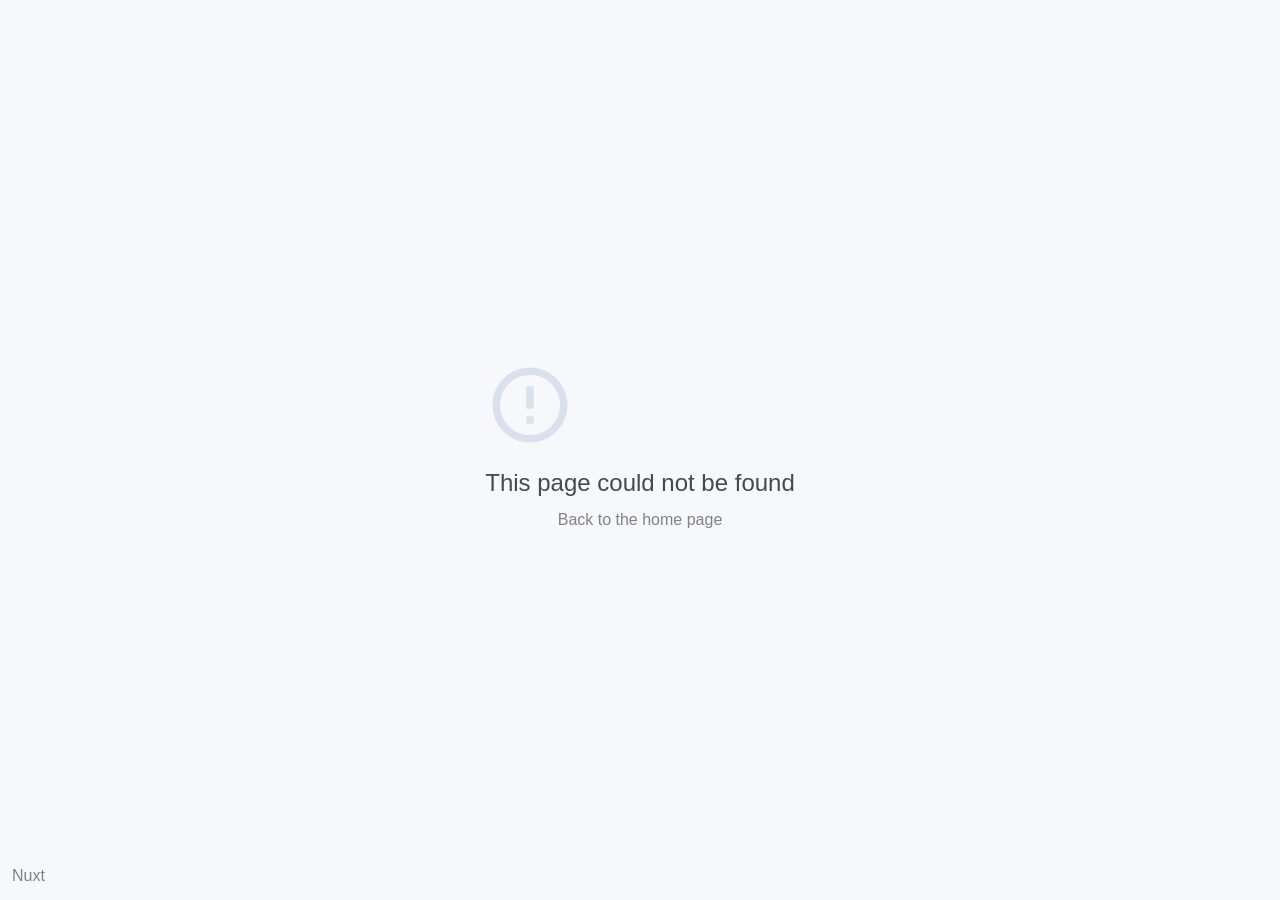
==== index.html @ 70c76ecb "Deploying to gh-pages from @ ExEr7um/exer7um.github.io@4873be2a1a070b3de719ade118080b0129352e33 🚀" ====
<!doctype html>
<html>
  <head>
    <title>exer7um.github.io</title><meta data-n-head="1" charset="utf-8"><meta data-n-head="1" name="viewport" content="width=device-width,initial-scale=1"><meta data-n-head="1" name="google-site-verification" content="YXzxEGAF3ahAAqmvvXPdeFxApY0wrxeFvTq2JXASDyE"><meta data-n-head="1" data-hid="description" name="description" content="Я фронтенд-разработчик из Москвы, пишу сайты на Nuxt, делаю дизайн в Sketch."><link data-n-head="1" rel="icon" type="image/x-icon" href="/favicon.ico"><link rel="preload" href="/_nuxt/ba67b3e.js" as="script"><link rel="preload" href="/_nuxt/4267da4.js" as="script"><link rel="preload" href="/_nuxt/8fe17bd.js" as="script"><link rel="preload" href="/_nuxt/229a2c9.js" as="script">
  </head>
  <body>
    <div id="__nuxt"><style>#nuxt-loading{background:#fff;visibility:hidden;opacity:0;position:absolute;left:0;right:0;top:0;bottom:0;display:flex;justify-content:center;align-items:center;flex-direction:column;animation:nuxtLoadingIn 10s ease;-webkit-animation:nuxtLoadingIn 10s ease;animation-fill-mode:forwards;overflow:hidden}@keyframes nuxtLoadingIn{0%{visibility:hidden;opacity:0}20%{visibility:visible;opacity:0}100%{visibility:visible;opacity:1}}@-webkit-keyframes nuxtLoadingIn{0%{visibility:hidden;opacity:0}20%{visibility:visible;opacity:0}100%{visibility:visible;opacity:1}}#nuxt-loading>div,#nuxt-loading>div:after{border-radius:50%;width:5rem;height:5rem}#nuxt-loading>div{font-size:10px;position:relative;text-indent:-9999em;border:.5rem solid #f5f5f5;border-left:.5rem solid #d3d3d3;-webkit-transform:translateZ(0);-ms-transform:translateZ(0);transform:translateZ(0);-webkit-animation:nuxtLoading 1.1s infinite linear;animation:nuxtLoading 1.1s infinite linear}#nuxt-loading.error>div{border-left:.5rem solid #ff4500;animation-duration:5s}@-webkit-keyframes nuxtLoading{0%{-webkit-transform:rotate(0);transform:rotate(0)}100%{-webkit-transform:rotate(360deg);transform:rotate(360deg)}}@keyframes nuxtLoading{0%{-webkit-transform:rotate(0);transform:rotate(0)}100%{-webkit-transform:rotate(360deg);transform:rotate(360deg)}}</style><script>window.addEventListener("error",function(){var e=document.getElementById("nuxt-loading");e&&(e.className+=" error")})</script><div id="nuxt-loading" aria-live="polite" role="status"><div>Loading...</div></div></div><script>window.__NUXT__={config:{_app:{basePath:"/",assetsPath:"/_nuxt/",cdnURL:null}}}</script>
  <script src="/_nuxt/ba67b3e.js"></script><script src="/_nuxt/4267da4.js"></script><script src="/_nuxt/8fe17bd.js"></script><script src="/_nuxt/229a2c9.js"></script></body>
</html>
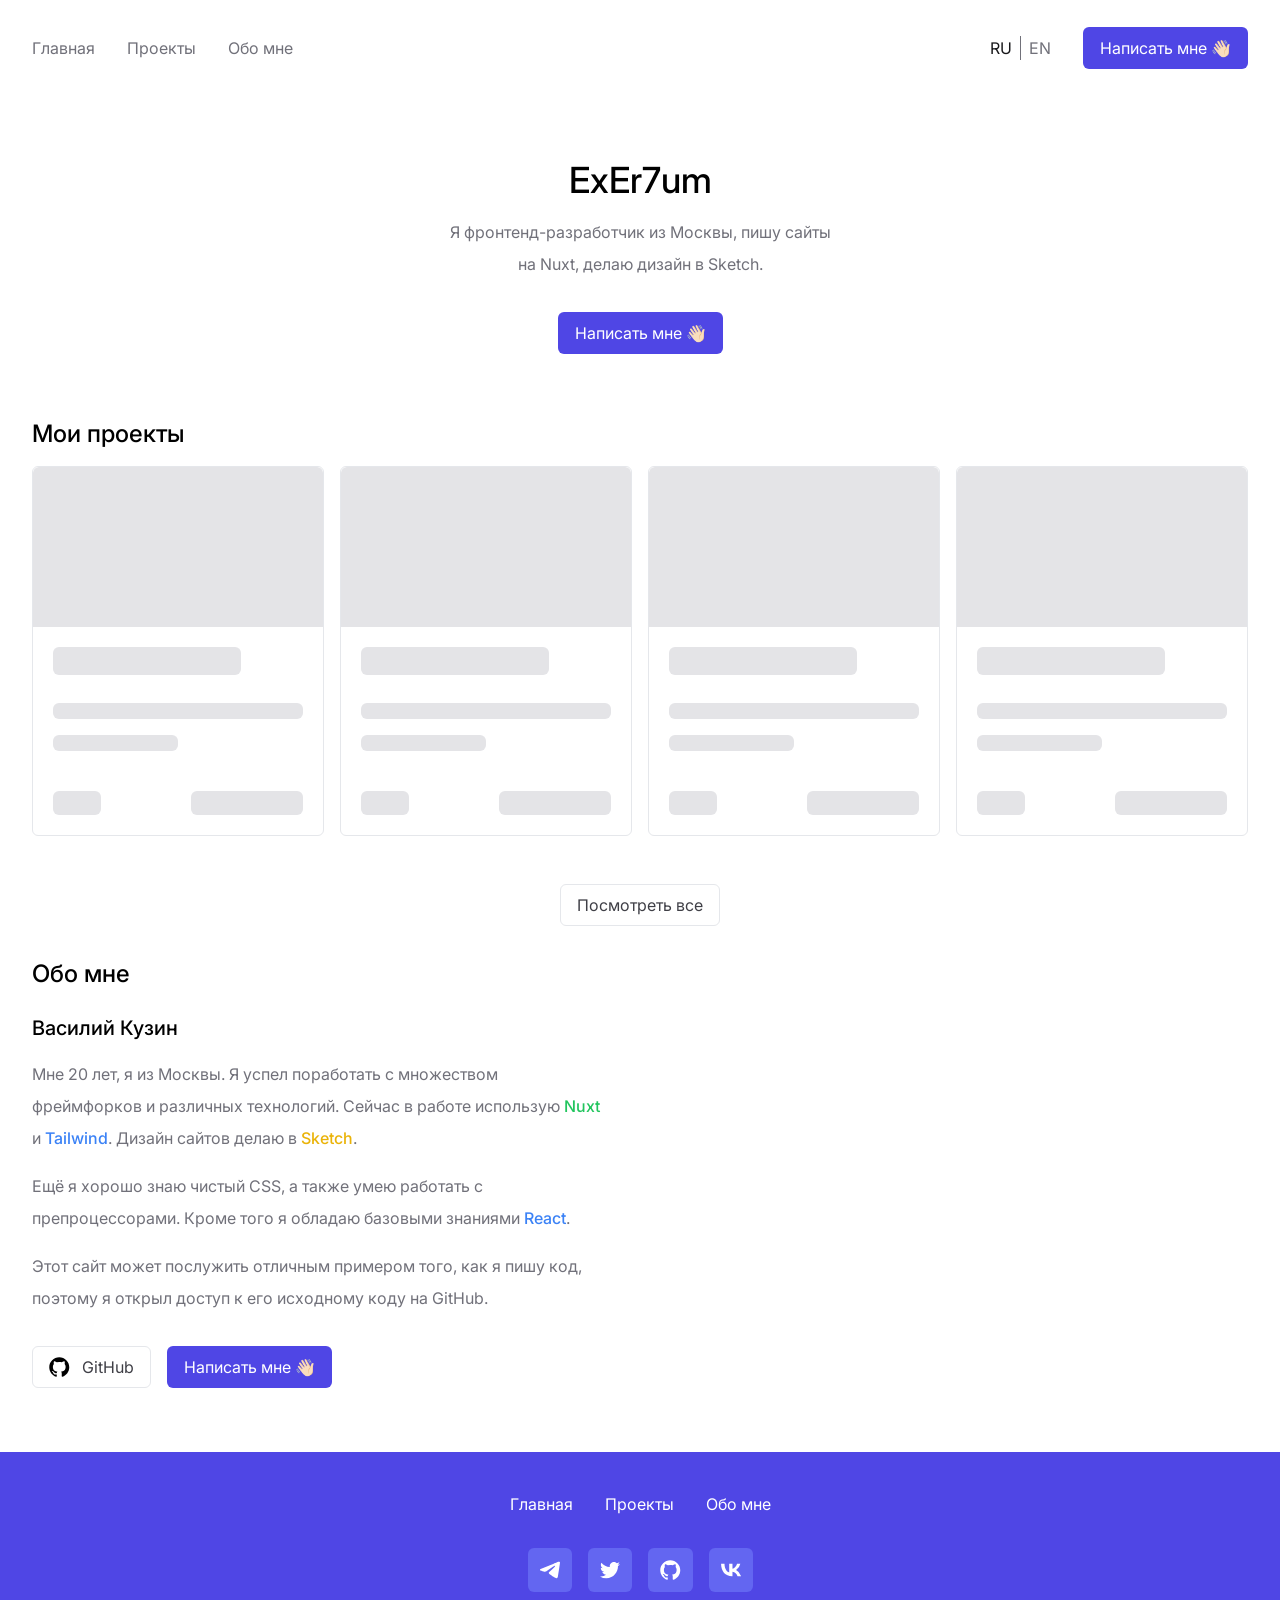
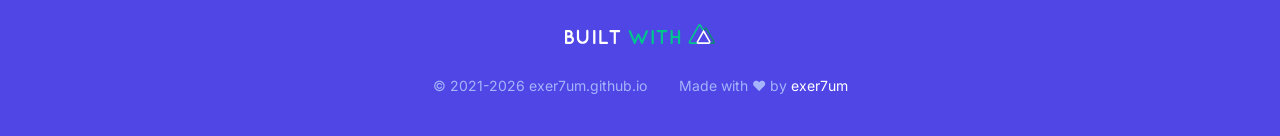
==== commit b9465949: "Deploying to gh-pages from @ ExEr7um/exer7um.github.io@df778b807d20e4845c335e596af7df854abe6a09 🚀" ====
--- a/index.html
+++ b/index.html
@@ -1,9 +1,42 @@
 <!doctype html>
-<html>
+<html data-n-head-ssr lang="ru-RU" data-n-head="%7B%22lang%22:%7B%22ssr%22:%22ru-RU%22%7D%7D">
   <head>
-    <title>exer7um.github.io</title><meta data-n-head="1" charset="utf-8"><meta data-n-head="1" name="viewport" content="width=device-width,initial-scale=1"><meta data-n-head="1" name="google-site-verification" content="YXzxEGAF3ahAAqmvvXPdeFxApY0wrxeFvTq2JXASDyE"><meta data-n-head="1" data-hid="description" name="description" content="Я фронтенд-разработчик из Москвы, пишу сайты на Nuxt, делаю дизайн в Sketch."><link data-n-head="1" rel="icon" type="image/x-icon" href="/favicon.ico"><link rel="preload" href="/_nuxt/ba67b3e.js" as="script"><link rel="preload" href="/_nuxt/4267da4.js" as="script"><link rel="preload" href="/_nuxt/8fe17bd.js" as="script"><link rel="preload" href="/_nuxt/229a2c9.js" as="script">
+    <title>Главная | exer7um.github.io</title><meta data-n-head="ssr" charset="utf-8"><meta data-n-head="ssr" name="viewport" content="width=device-width,initial-scale=1"><meta data-n-head="ssr" name="google-site-verification" content="YXzxEGAF3ahAAqmvvXPdeFxApY0wrxeFvTq2JXASDyE"><meta data-n-head="ssr" data-hid="description" name="description" content="Я фронтенд-разработчик из Москвы, пишу сайты на Nuxt, делаю дизайн в Sketch."><meta data-n-head="ssr" data-hid="i18n-og" property="og:locale" content="ru_RU"><meta data-n-head="ssr" data-hid="i18n-og-alt-en-US" property="og:locale:alternate" content="en_US"><link data-n-head="ssr" rel="icon" type="image/x-icon" href="/favicon.ico"><link data-n-head="ssr" data-hid="i18n-alt-ru" rel="alternate" href="https://exer7um.github.io/" hreflang="ru"><link data-n-head="ssr" data-hid="i18n-alt-ru-RU" rel="alternate" href="https://exer7um.github.io/" hreflang="ru-RU"><link data-n-head="ssr" data-hid="i18n-alt-en" rel="alternate" href="https://exer7um.github.io/en" hreflang="en"><link data-n-head="ssr" data-hid="i18n-alt-en-US" rel="alternate" href="https://exer7um.github.io/en" hreflang="en-US"><link data-n-head="ssr" data-hid="i18n-xd" rel="alternate" href="https://exer7um.github.io/" hreflang="x-default"><link data-n-head="ssr" data-hid="i18n-can" rel="canonical" href="https://exer7um.github.io/"><link rel="preload" href="/_nuxt/1008b7b.js" as="script"><link rel="preload" href="/_nuxt/827e7db.js" as="script"><link rel="preload" href="/_nuxt/d97f99a.js" as="script"><link rel="preload" href="/_nuxt/72a0e87.js" as="script"><link rel="preload" href="/_nuxt/5e54e3b.js" as="script"><style data-vue-ssr-id="17bc9ac2:0 10510ec3:0">/*! tailwindcss v3.0.23 | MIT License | https://tailwindcss.com*/*,::after,::before{box-sizing:border-box;border-width:0;border-style:solid;border-color:#e5e7eb}::after,::before{--tw-content:''}html{line-height:1.5;-webkit-text-size-adjust:100%;-moz-tab-size:4;-o-tab-size:4;tab-size:4;font-family:Inter,ui-sans-serif,system-ui}body{margin:0;line-height:inherit}hr{height:0;color:inherit;border-top-width:1px}abbr:where([title]){-webkit-text-decoration:underline dotted;text-decoration:underline dotted}h1,h2,h3,h4,h5,h6{font-size:inherit;font-weight:inherit}a{color:inherit;text-decoration:inherit}b,strong{font-weight:bolder}code,kbd,pre,samp{font-family:ui-monospace,SFMono-Regular,Menlo,Monaco,Consolas,"Liberation Mono","Courier New",monospace;font-size:1em}small{font-size:80%}sub,sup{font-size:75%;line-height:0;position:relative;vertical-align:baseline}sub{bottom:-.25em}sup{top:-.5em}table{text-indent:0;border-color:inherit;border-collapse:collapse}button,input,optgroup,select,textarea{font-family:inherit;font-size:100%;line-height:inherit;color:inherit;margin:0;padding:0}button,select{text-transform:none}[type=button],[type=reset],[type=submit],button{-webkit-appearance:button;background-color:transparent;background-image:none}:-moz-focusring{outline:auto}:-moz-ui-invalid{box-shadow:none}progress{vertical-align:baseline}::-webkit-inner-spin-button,::-webkit-outer-spin-button{height:auto}[type=search]{-webkit-appearance:textfield;outline-offset:-2px}::-webkit-search-decoration{-webkit-appearance:none}::-webkit-file-upload-button{-webkit-appearance:button;font:inherit}summary{display:list-item}blockquote,dd,dl,figure,h1,h2,h3,h4,h5,h6,hr,p,pre{margin:0}fieldset{margin:0;padding:0}legend{padding:0}menu,ol,ul{list-style:none;margin:0;padding:0}textarea{resize:vertical}input::-moz-placeholder,textarea::-moz-placeholder{opacity:1;color:#9ca3af}input:-ms-input-placeholder,textarea:-ms-input-placeholder{opacity:1;color:#9ca3af}input::placeholder,textarea::placeholder{opacity:1;color:#9ca3af}[role=button],button{cursor:pointer}:disabled{cursor:default}audio,canvas,embed,iframe,img,object,svg,video{display:block;vertical-align:middle}img,video{max-width:100%;height:auto}[hidden]{display:none}[multiple],[type=date],[type=datetime-local],[type=email],[type=month],[type=number],[type=password],[type=search],[type=tel],[type=text],[type=time],[type=url],[type=week],select,textarea{-webkit-appearance:none;-moz-appearance:none;appearance:none;background-color:#fff;border-color:#6b7280;border-width:1px;border-radius:0;padding-top:.5rem;padding-right:.75rem;padding-bottom:.5rem;padding-left:.75rem;font-size:1rem;line-height:1.5rem;--tw-shadow:0 0 #0000}[multiple]:focus,[type=date]:focus,[type=datetime-local]:focus,[type=email]:focus,[type=month]:focus,[type=number]:focus,[type=password]:focus,[type=search]:focus,[type=tel]:focus,[type=text]:focus,[type=time]:focus,[type=url]:focus,[type=week]:focus,select:focus,textarea:focus{outline:2px solid transparent;outline-offset:2px;--tw-ring-inset:var(--tw-empty, );/*!*//*!*/--tw-ring-offset-width:0px;--tw-ring-offset-color:#fff;--tw-ring-color:#2563eb;--tw-ring-offset-shadow:var(--tw-ring-inset) 0 0 0 var(--tw-ring-offset-width) var(--tw-ring-offset-color);--tw-ring-shadow:var(--tw-ring-inset) 0 0 0 calc(1px + var(--tw-ring-offset-width)) var(--tw-ring-color);box-shadow:var(--tw-ring-offset-shadow),var(--tw-ring-shadow),var(--tw-shadow);border-color:#2563eb}input::-moz-placeholder,textarea::-moz-placeholder{color:#6b7280;opacity:1}input:-ms-input-placeholder,textarea:-ms-input-placeholder{color:#6b7280;opacity:1}input::placeholder,textarea::placeholder{color:#6b7280;opacity:1}::-webkit-datetime-edit-fields-wrapper{padding:0}::-webkit-date-and-time-value{min-height:1.5em}::-webkit-datetime-edit,::-webkit-datetime-edit-day-field,::-webkit-datetime-edit-hour-field,::-webkit-datetime-edit-meridiem-field,::-webkit-datetime-edit-millisecond-field,::-webkit-datetime-edit-minute-field,::-webkit-datetime-edit-month-field,::-webkit-datetime-edit-second-field,::-webkit-datetime-edit-year-field{padding-top:0;padding-bottom:0}select{background-image:url("data:image/svg+xml,%3csvg xmlns='http://www.w3.org/2000/svg' fill='none' viewBox='0 0 20 20'%3e%3cpath stroke='%236b7280' stroke-linecap='round' stroke-linejoin='round' stroke-width='1.5' d='M6 8l4 4 4-4'/%3e%3c/svg%3e");background-position:right .5rem center;background-repeat:no-repeat;background-size:1.5em 1.5em;padding-right:2.5rem;-webkit-print-color-adjust:exact;color-adjust:exact}[multiple]{background-image:initial;background-position:initial;background-repeat:unset;background-size:initial;padding-right:.75rem;-webkit-print-color-adjust:unset;color-adjust:unset}[type=checkbox],[type=radio]{-webkit-appearance:none;-moz-appearance:none;appearance:none;padding:0;-webkit-print-color-adjust:exact;color-adjust:exact;display:inline-block;vertical-align:middle;background-origin:border-box;-webkit-user-select:none;-moz-user-select:none;-ms-user-select:none;user-select:none;flex-shrink:0;height:1rem;width:1rem;color:#2563eb;background-color:#fff;border-color:#6b7280;border-width:1px;--tw-shadow:0 0 #0000}[type=checkbox]{border-radius:0}[type=radio]{border-radius:100%}[type=checkbox]:focus,[type=radio]:focus{outline:2px solid transparent;outline-offset:2px;--tw-ring-inset:var(--tw-empty, );/*!*//*!*/--tw-ring-offset-width:2px;--tw-ring-offset-color:#fff;--tw-ring-color:#2563eb;--tw-ring-offset-shadow:var(--tw-ring-inset) 0 0 0 var(--tw-ring-offset-width) var(--tw-ring-offset-color);--tw-ring-shadow:var(--tw-ring-inset) 0 0 0 calc(2px + var(--tw-ring-offset-width)) var(--tw-ring-color);box-shadow:var(--tw-ring-offset-shadow),var(--tw-ring-shadow),var(--tw-shadow)}[type=checkbox]:checked,[type=radio]:checked{border-color:transparent;background-color:currentColor;background-size:100% 100%;background-position:center;background-repeat:no-repeat}[type=checkbox]:checked{background-image:url("data:image/svg+xml,%3csvg viewBox='0 0 16 16' fill='white' xmlns='http://www.w3.org/2000/svg'%3e%3cpath d='M12.207 4.793a1 1 0 010 1.414l-5 5a1 1 0 01-1.414 0l-2-2a1 1 0 011.414-1.414L6.5 9.086l4.293-4.293a1 1 0 011.414 0z'/%3e%3c/svg%3e")}[type=radio]:checked{background-image:url("data:image/svg+xml,%3csvg viewBox='0 0 16 16' fill='white' xmlns='http://www.w3.org/2000/svg'%3e%3ccircle cx='8' cy='8' r='3'/%3e%3c/svg%3e")}[type=checkbox]:checked:focus,[type=checkbox]:checked:hover,[type=radio]:checked:focus,[type=radio]:checked:hover{border-color:transparent;background-color:currentColor}[type=checkbox]:indeterminate{background-image:url("data:image/svg+xml,%3csvg xmlns='http://www.w3.org/2000/svg' fill='none' viewBox='0 0 16 16'%3e%3cpath stroke='white' stroke-linecap='round' stroke-linejoin='round' stroke-width='2' d='M4 8h8'/%3e%3c/svg%3e");border-color:transparent;background-color:currentColor;background-size:100% 100%;background-position:center;background-repeat:no-repeat}[type=checkbox]:indeterminate:focus,[type=checkbox]:indeterminate:hover{border-color:transparent;background-color:currentColor}[type=file]{background:unset;border-color:inherit;border-width:0;border-radius:0;padding:0;font-size:unset;line-height:inherit}[type=file]:focus{outline:1px auto -webkit-focus-ring-color}*{transition-property:color,background-color,border-color,fill,stroke,opacity,box-shadow,transform,filter,-webkit-text-decoration-color,-webkit-backdrop-filter;transition-property:color,background-color,border-color,text-decoration-color,fill,stroke,opacity,box-shadow,transform,filter,backdrop-filter;transition-property:color,background-color,border-color,text-decoration-color,fill,stroke,opacity,box-shadow,transform,filter,backdrop-filter,-webkit-text-decoration-color,-webkit-backdrop-filter;transition-timing-function:cubic-bezier(.4,0,.2,1);transition-duration:150ms}@media (prefers-color-scheme:dark){body{--tw-bg-opacity:1;background-color:rgb(24 24 27 / var(--tw-bg-opacity))}}h1{font-size:2.25rem;line-height:2.5rem;font-weight:500}@media (prefers-color-scheme:dark){h1{--tw-text-opacity:1;color:rgb(255 255 255 / var(--tw-text-opacity))}}h2{font-size:1.5rem;line-height:2rem;font-weight:500}@media (prefers-color-scheme:dark){h2{--tw-text-opacity:1;color:rgb(255 255 255 / var(--tw-text-opacity))}}h3{font-size:1.25rem;line-height:1.75rem;font-weight:500}@media (prefers-color-scheme:dark){h3{--tw-text-opacity:1;color:rgb(255 255 255 / var(--tw-text-opacity))}}h4{font-size:1.125rem;line-height:1.75rem;font-weight:500}@media (prefers-color-scheme:dark){h4{--tw-text-opacity:1;color:rgb(255 255 255 / var(--tw-text-opacity))}}p{line-height:2;--tw-text-opacity:1;color:rgb(113 113 122 / var(--tw-text-opacity))}@media (prefers-color-scheme:dark){p{--tw-text-opacity:1;color:rgb(161 161 170 / var(--tw-text-opacity))}}*,::after,::before{--tw-translate-x:0;--tw-translate-y:0;--tw-rotate:0;--tw-skew-x:0;--tw-skew-y:0;--tw-scale-x:1;--tw-scale-y:1;--tw-scroll-snap-strictness:proximity;--tw-ring-offset-width:0px;--tw-ring-offset-color:#fff;--tw-ring-color:rgb(59 130 246 / 0.5);--tw-ring-offset-shadow:0 0 #0000;--tw-ring-shadow:0 0 #0000;--tw-shadow:0 0 #0000;--tw-shadow-colored:0 0 #0000}.container{width:100%;margin-right:auto;margin-left:auto;padding-right:2rem;padding-left:2rem}@media (min-width:640px){.container{max-width:640px}}@media (min-width:768px){.container{max-width:768px}}@media (min-width:1024px){.container{max-width:1024px}}@media (min-width:1280px){.container{max-width:1280px}}@media (min-width:1536px){.container{max-width:1536px}}.static{position:static}.fixed{position:fixed}.absolute{position:absolute}.relative{position:relative}.inset-0{top:0;right:0;bottom:0;left:0}.top-full{top:100%}.left-0{left:0}.z-20{z-index:20}.z-10{z-index:10}.col-span-1{grid-column:span 1/span 1}.my-4{margin-top:1rem;margin-bottom:1rem}.my-16{margin-top:4rem;margin-bottom:4rem}.mt-6{margin-top:1.5rem}.mt-4{margin-top:1rem}.mt-8{margin-top:2rem}.mr-3{margin-right:.75rem}.mb-6{margin-bottom:1.5rem}.-ml-2{margin-left:-.5rem}.mt-3{margin-top:.75rem}.ml-1{margin-left:.25rem}.mb-7{margin-bottom:1.75rem}.mt-16{margin-top:4rem}.mr-6{margin-right:1.5rem}.mb-4{margin-bottom:1rem}.mb-8{margin-bottom:2rem}.mb-1{margin-bottom:.25rem}.flex{display:flex}.inline-flex{display:inline-flex}.grid{display:grid}.hidden{display:none}.aspect-square{aspect-ratio:1/1}.h-full{height:100%}.h-40{height:10rem}.h-7{height:1.75rem}.h-4{height:1rem}.h-6{height:1.5rem}.h-5{height:1.25rem}.h-24{height:6rem}.h-12{height:3rem}.max-h-full{max-height:100%}.min-h-\[10rem\]{min-height:10rem}.w-full{width:100%}.w-3\/4{width:75%}.w-1\/2{width:50%}.w-12{width:3rem}.w-28{width:7rem}.w-max{width:-webkit-max-content;width:-moz-max-content;width:max-content}.w-4{width:1rem}.w-6{width:1.5rem}.w-5{width:1.25rem}.max-w-xl{max-width:36rem}.max-w-full{max-width:100%}.max-w-xs{max-width:20rem}.max-w-sm{max-width:24rem}.transform{transform:translate(var(--tw-translate-x),var(--tw-translate-y)) rotate(var(--tw-rotate)) skewX(var(--tw-skew-x)) skewY(var(--tw-skew-y)) scaleX(var(--tw-scale-x)) scaleY(var(--tw-scale-y))}@-webkit-keyframes pulse{50%{opacity:.5}}@keyframes pulse{50%{opacity:.5}}.animate-pulse{-webkit-animation:pulse 2s cubic-bezier(.4,0,.6,1) infinite;animation:pulse 2s cubic-bezier(.4,0,.6,1) infinite}@-webkit-keyframes spin{to{transform:rotate(360deg)}}@keyframes spin{to{transform:rotate(360deg)}}.animate-spin{-webkit-animation:spin 1s linear infinite;animation:spin 1s linear infinite}.cursor-pointer{cursor:pointer}.cursor-default{cursor:default}.select-none{-webkit-user-select:none;-moz-user-select:none;-ms-user-select:none;user-select:none}.resize-none{resize:none}.grid-cols-1{grid-template-columns:repeat(1,minmax(0,1fr))}.flex-col{flex-direction:column}.flex-wrap{flex-wrap:wrap}.items-start{align-items:flex-start}.items-center{align-items:center}.justify-center{justify-content:center}.justify-between{justify-content:space-between}.justify-around{justify-content:space-around}.gap-4{gap:1rem}.gap-x-4{-moz-column-gap:1rem;column-gap:1rem}.gap-x-2{-moz-column-gap:.5rem;column-gap:.5rem}.gap-y-8{row-gap:2rem}.gap-y-4{row-gap:1rem}.gap-x-0{-moz-column-gap:0;column-gap:0}.gap-y-6{row-gap:1.5rem}.divide-x>:not([hidden])~:not([hidden]){--tw-divide-x-reverse:0;border-right-width:calc(1px * var(--tw-divide-x-reverse));border-left-width:calc(1px * calc(1 - var(--tw-divide-x-reverse)))}.divide-zinc-500>:not([hidden])~:not([hidden]){--tw-divide-opacity:1;border-color:rgb(113 113 122 / var(--tw-divide-opacity))}.overflow-hidden{overflow:hidden}.rounded-md{border-radius:.375rem}.rounded-xl{border-radius:.75rem}.rounded-full{border-radius:9999px}.rounded-t-md{border-top-left-radius:.375rem;border-top-right-radius:.375rem}.border{border-width:1px}.border-b{border-bottom-width:1px}.border-transparent{border-color:transparent}.bg-white{--tw-bg-opacity:1;background-color:rgb(255 255 255 / var(--tw-bg-opacity))}.bg-indigo-500{--tw-bg-opacity:1;background-color:rgb(99 102 241 / var(--tw-bg-opacity))}.bg-zinc-200{--tw-bg-opacity:1;background-color:rgb(228 228 231 / var(--tw-bg-opacity))}.bg-indigo-600{--tw-bg-opacity:1;background-color:rgb(79 70 229 / var(--tw-bg-opacity))}.bg-zinc-500\/30{background-color:rgb(113 113 122 / .3)}.bg-red-100{--tw-bg-opacity:1;background-color:rgb(254 226 226 / var(--tw-bg-opacity))}.bg-green-100{--tw-bg-opacity:1;background-color:rgb(220 252 231 / var(--tw-bg-opacity))}.bg-zinc-100{--tw-bg-opacity:1;background-color:rgb(244 244 245 / var(--tw-bg-opacity))}.fill-current{fill:currentColor}.p-3{padding:.75rem}.p-8{padding:2rem}.p-5{padding:1.25rem}.p-0\.5{padding:.125rem}.p-0{padding:0}.py-2{padding-top:.5rem;padding-bottom:.5rem}.px-4{padding-left:1rem;padding-right:1rem}.px-3{padding-left:.75rem;padding-right:.75rem}.py-10{padding-top:2.5rem;padding-bottom:2.5rem}.px-2{padding-left:.5rem;padding-right:.5rem}.py-1{padding-top:.25rem;padding-bottom:.25rem}.px-6{padding-left:1.5rem;padding-right:1.5rem}.py-12{padding-top:3rem;padding-bottom:3rem}.pt-2{padding-top:.5rem}.pb-8{padding-bottom:2rem}.text-center{text-align:center}.text-sm{font-size:.875rem;line-height:1.25rem}.text-xl{font-size:1.25rem;line-height:1.75rem}.font-medium{font-weight:500}.font-normal{font-weight:400}.text-green-500{--tw-text-opacity:1;color:rgb(34 197 94 / var(--tw-text-opacity))}.text-blue-500{--tw-text-opacity:1;color:rgb(59 130 246 / var(--tw-text-opacity))}.text-yellow-500{--tw-text-opacity:1;color:rgb(234 179 8 / var(--tw-text-opacity))}.text-zinc-700{--tw-text-opacity:1;color:rgb(63 63 70 / var(--tw-text-opacity))}.text-black{--tw-text-opacity:1;color:rgb(0 0 0 / var(--tw-text-opacity))}.text-white{--tw-text-opacity:1;color:rgb(255 255 255 / var(--tw-text-opacity))}.text-zinc-400{--tw-text-opacity:1;color:rgb(161 161 170 / var(--tw-text-opacity))}.text-indigo-600{--tw-text-opacity:1;color:rgb(79 70 229 / var(--tw-text-opacity))}.text-red-500{--tw-text-opacity:1;color:rgb(239 68 68 / var(--tw-text-opacity))}.text-red-700{--tw-text-opacity:1;color:rgb(185 28 28 / var(--tw-text-opacity))}.text-indigo-300{--tw-text-opacity:1;color:rgb(165 180 252 / var(--tw-text-opacity))}.text-zinc-500{--tw-text-opacity:1;color:rgb(113 113 122 / var(--tw-text-opacity))}.\!text-zinc-900{--tw-text-opacity:1!important;color:rgb(24 24 27 / var(--tw-text-opacity))!important}.text-zinc-900{--tw-text-opacity:1;color:rgb(24 24 27 / var(--tw-text-opacity))}.text-green-700{--tw-text-opacity:1;color:rgb(21 128 61 / var(--tw-text-opacity))}.opacity-25{opacity:.25}.opacity-75{opacity:.75}.backdrop-blur{--tw-backdrop-blur:blur(8px);-webkit-backdrop-filter:var(--tw-backdrop-blur) var(--tw-backdrop-brightness) var(--tw-backdrop-contrast) var(--tw-backdrop-grayscale) var(--tw-backdrop-hue-rotate) var(--tw-backdrop-invert) var(--tw-backdrop-opacity) var(--tw-backdrop-saturate) var(--tw-backdrop-sepia);backdrop-filter:var(--tw-backdrop-blur) var(--tw-backdrop-brightness) var(--tw-backdrop-contrast) var(--tw-backdrop-grayscale) var(--tw-backdrop-hue-rotate) var(--tw-backdrop-invert) var(--tw-backdrop-opacity) var(--tw-backdrop-saturate) var(--tw-backdrop-sepia)}.transition{transition-property:color,background-color,border-color,fill,stroke,opacity,box-shadow,transform,filter,-webkit-text-decoration-color,-webkit-backdrop-filter;transition-property:color,background-color,border-color,text-decoration-color,fill,stroke,opacity,box-shadow,transform,filter,backdrop-filter;transition-property:color,background-color,border-color,text-decoration-color,fill,stroke,opacity,box-shadow,transform,filter,backdrop-filter,-webkit-text-decoration-color,-webkit-backdrop-filter;transition-timing-function:cubic-bezier(.4,0,.2,1);transition-duration:150ms}.page-enter-active,.page-leave-active{transition-property:color,background-color,border-color,fill,stroke,opacity,box-shadow,transform,filter,-webkit-text-decoration-color,-webkit-backdrop-filter;transition-property:color,background-color,border-color,text-decoration-color,fill,stroke,opacity,box-shadow,transform,filter,backdrop-filter;transition-property:color,background-color,border-color,text-decoration-color,fill,stroke,opacity,box-shadow,transform,filter,backdrop-filter,-webkit-text-decoration-color,-webkit-backdrop-filter;transition-timing-function:cubic-bezier(.4,0,.2,1);transition-duration:150ms}.page-enter,.page-leave-active{--tw-scale-x:.75;--tw-scale-y:.75;transform:translate(var(--tw-translate-x),var(--tw-translate-y)) rotate(var(--tw-rotate)) skewX(var(--tw-skew-x)) skewY(var(--tw-skew-y)) scaleX(var(--tw-scale-x)) scaleY(var(--tw-scale-y));opacity:0}.popup-enter-active,.popup-leave-active{transition-property:color,background-color,border-color,fill,stroke,opacity,box-shadow,transform,filter,-webkit-text-decoration-color,-webkit-backdrop-filter;transition-property:color,background-color,border-color,text-decoration-color,fill,stroke,opacity,box-shadow,transform,filter,backdrop-filter;transition-property:color,background-color,border-color,text-decoration-color,fill,stroke,opacity,box-shadow,transform,filter,backdrop-filter,-webkit-text-decoration-color,-webkit-backdrop-filter;transition-timing-function:cubic-bezier(.4,0,.2,1);transition-duration:150ms}.popup-enter,.popup-leave-to{opacity:0}.popup-enter-active .bg-white,.popup-leave-active .bg-white{transition-property:color,background-color,border-color,fill,stroke,opacity,box-shadow,transform,filter,-webkit-text-decoration-color,-webkit-backdrop-filter;transition-property:color,background-color,border-color,text-decoration-color,fill,stroke,opacity,box-shadow,transform,filter,backdrop-filter;transition-property:color,background-color,border-color,text-decoration-color,fill,stroke,opacity,box-shadow,transform,filter,backdrop-filter,-webkit-text-decoration-color,-webkit-backdrop-filter;transition-timing-function:cubic-bezier(.4,0,.2,1);transition-duration:150ms}.popup-enter .bg-white,.popup-leave-to .bg-white{--tw-scale-x:0;--tw-scale-y:0;transform:translate(var(--tw-translate-x),var(--tw-translate-y)) rotate(var(--tw-rotate)) skewX(var(--tw-skew-x)) skewY(var(--tw-skew-y)) scaleX(var(--tw-scale-x)) scaleY(var(--tw-scale-y));opacity:0}.hover\:bg-zinc-50:hover{--tw-bg-opacity:1;background-color:rgb(250 250 250 / var(--tw-bg-opacity))}.hover\:bg-indigo-400:hover{--tw-bg-opacity:1;background-color:rgb(129 140 248 / var(--tw-bg-opacity))}.hover\:bg-indigo-700:hover{--tw-bg-opacity:1;background-color:rgb(67 56 202 / var(--tw-bg-opacity))}.hover\:text-indigo-800:hover{--tw-text-opacity:1;color:rgb(55 48 163 / var(--tw-text-opacity))}.hover\:text-zinc-300:hover{--tw-text-opacity:1;color:rgb(212 212 216 / var(--tw-text-opacity))}.hover\:text-zinc-900:hover{--tw-text-opacity:1;color:rgb(24 24 27 / var(--tw-text-opacity))}.focus\:border-indigo-600:focus{--tw-border-opacity:1;border-color:rgb(79 70 229 / var(--tw-border-opacity))}.focus\:ring-indigo-600:focus{--tw-ring-opacity:1;--tw-ring-color:rgb(79 70 229 / var(--tw-ring-opacity))}.disabled\:cursor-not-allowed:disabled{cursor:not-allowed}.disabled\:opacity-50:disabled{opacity:.5}.group:hover .group-hover\:text-indigo-800{--tw-text-opacity:1;color:rgb(55 48 163 / var(--tw-text-opacity))}@media (prefers-color-scheme:dark){.dark\:border-0{border-width:0}.dark\:border-transparent{border-color:transparent}.dark\:border-zinc-600{--tw-border-opacity:1;border-color:rgb(82 82 91 / var(--tw-border-opacity))}.dark\:bg-zinc-800{--tw-bg-opacity:1;background-color:rgb(39 39 42 / var(--tw-bg-opacity))}.dark\:bg-zinc-900{--tw-bg-opacity:1;background-color:rgb(24 24 27 / var(--tw-bg-opacity))}.dark\:bg-zinc-700{--tw-bg-opacity:1;background-color:rgb(63 63 70 / var(--tw-bg-opacity))}.dark\:bg-indigo-700{--tw-bg-opacity:1;background-color:rgb(67 56 202 / var(--tw-bg-opacity))}.dark\:bg-zinc-900\/30{background-color:rgb(24 24 27 / .3)}.dark\:bg-red-800{--tw-bg-opacity:1;background-color:rgb(153 27 27 / var(--tw-bg-opacity))}.dark\:bg-green-800{--tw-bg-opacity:1;background-color:rgb(22 101 52 / var(--tw-bg-opacity))}.dark\:text-green-400{--tw-text-opacity:1;color:rgb(74 222 128 / var(--tw-text-opacity))}.dark\:text-blue-400{--tw-text-opacity:1;color:rgb(96 165 250 / var(--tw-text-opacity))}.dark\:text-yellow-400{--tw-text-opacity:1;color:rgb(250 204 21 / var(--tw-text-opacity))}.dark\:text-zinc-300{--tw-text-opacity:1;color:rgb(212 212 216 / var(--tw-text-opacity))}.dark\:text-white{--tw-text-opacity:1;color:rgb(255 255 255 / var(--tw-text-opacity))}.dark\:text-indigo-400{--tw-text-opacity:1;color:rgb(129 140 248 / var(--tw-text-opacity))}.dark\:text-red-400{--tw-text-opacity:1;color:rgb(248 113 113 / var(--tw-text-opacity))}.dark\:text-red-300{--tw-text-opacity:1;color:rgb(252 165 165 / var(--tw-text-opacity))}.dark\:text-zinc-400{--tw-text-opacity:1;color:rgb(161 161 170 / var(--tw-text-opacity))}.dark\:\!text-zinc-100{--tw-text-opacity:1!important;color:rgb(244 244 245 / var(--tw-text-opacity))!important}.dark\:text-red-200{--tw-text-opacity:1;color:rgb(254 202 202 / var(--tw-text-opacity))}.dark\:text-green-200{--tw-text-opacity:1;color:rgb(187 247 208 / var(--tw-text-opacity))}.dark\:placeholder-zinc-400::-moz-placeholder{--tw-placeholder-opacity:1;color:rgb(161 161 170 / var(--tw-placeholder-opacity))}.dark\:placeholder-zinc-400:-ms-input-placeholder{--tw-placeholder-opacity:1;color:rgb(161 161 170 / var(--tw-placeholder-opacity))}.dark\:placeholder-zinc-400::placeholder{--tw-placeholder-opacity:1;color:rgb(161 161 170 / var(--tw-placeholder-opacity))}.dark\:hover\:bg-zinc-700:hover{--tw-bg-opacity:1;background-color:rgb(63 63 70 / var(--tw-bg-opacity))}.dark\:hover\:bg-zinc-600:hover{--tw-bg-opacity:1;background-color:rgb(82 82 91 / var(--tw-bg-opacity))}.dark\:hover\:bg-indigo-600:hover{--tw-bg-opacity:1;background-color:rgb(79 70 229 / var(--tw-bg-opacity))}.dark\:hover\:text-indigo-300:hover{--tw-text-opacity:1;color:rgb(165 180 252 / var(--tw-text-opacity))}.dark\:hover\:text-zinc-100:hover{--tw-text-opacity:1;color:rgb(244 244 245 / var(--tw-text-opacity))}.dark\:focus\:border-indigo-500:focus{--tw-border-opacity:1;border-color:rgb(99 102 241 / var(--tw-border-opacity))}.dark\:focus\:ring-indigo-500:focus{--tw-ring-opacity:1;--tw-ring-color:rgb(99 102 241 / var(--tw-ring-opacity))}.group:hover .dark\:group-hover\:text-indigo-300{--tw-text-opacity:1;color:rgb(165 180 252 / var(--tw-text-opacity))}}@media (min-width:640px){.sm\:grid-cols-2{grid-template-columns:repeat(2,minmax(0,1fr))}}@media (min-width:768px){.md\:col-span-2{grid-column:span 2/span 2}.md\:flex{display:flex}.md\:hidden{display:none}.md\:w-max{width:-webkit-max-content;width:-moz-max-content;width:max-content}.md\:grid-cols-2{grid-template-columns:repeat(2,minmax(0,1fr))}.md\:flex-row{flex-direction:row}.md\:gap-x-8{-moz-column-gap:2rem;column-gap:2rem}.md\:gap-y-0{row-gap:0}.md\:p-0{padding:0}}@media (min-width:1024px){.lg\:flex{display:flex}.lg\:hidden{display:none}}@media (min-width:1280px){.xl\:grid-cols-4{grid-template-columns:repeat(4,minmax(0,1fr))}}.nuxt-link-exact-active.not-white[data-v-19045208]{--tw-text-opacity:1;color:rgb(24 24 27 / var(--tw-text-opacity))}@media (prefers-color-scheme:dark){.nuxt-link-exact-active.not-white[data-v-19045208]{--tw-text-opacity:1;color:rgb(244 244 245 / var(--tw-text-opacity))}}</style><link rel="preload" href="/_nuxt/static/1669630104/state.js" as="script"><link rel="preload" href="/_nuxt/static/1669630104/payload.js" as="script"><link rel="preload" href="/_nuxt/static/1669630104/manifest.js" as="script">
   </head>
   <body>
-    <div id="__nuxt"><style>#nuxt-loading{background:#fff;visibility:hidden;opacity:0;position:absolute;left:0;right:0;top:0;bottom:0;display:flex;justify-content:center;align-items:center;flex-direction:column;animation:nuxtLoadingIn 10s ease;-webkit-animation:nuxtLoadingIn 10s ease;animation-fill-mode:forwards;overflow:hidden}@keyframes nuxtLoadingIn{0%{visibility:hidden;opacity:0}20%{visibility:visible;opacity:0}100%{visibility:visible;opacity:1}}@-webkit-keyframes nuxtLoadingIn{0%{visibility:hidden;opacity:0}20%{visibility:visible;opacity:0}100%{visibility:visible;opacity:1}}#nuxt-loading>div,#nuxt-loading>div:after{border-radius:50%;width:5rem;height:5rem}#nuxt-loading>div{font-size:10px;position:relative;text-indent:-9999em;border:.5rem solid #f5f5f5;border-left:.5rem solid #d3d3d3;-webkit-transform:translateZ(0);-ms-transform:translateZ(0);transform:translateZ(0);-webkit-animation:nuxtLoading 1.1s infinite linear;animation:nuxtLoading 1.1s infinite linear}#nuxt-loading.error>div{border-left:.5rem solid #ff4500;animation-duration:5s}@-webkit-keyframes nuxtLoading{0%{-webkit-transform:rotate(0);transform:rotate(0)}100%{-webkit-transform:rotate(360deg);transform:rotate(360deg)}}@keyframes nuxtLoading{0%{-webkit-transform:rotate(0);transform:rotate(0)}100%{-webkit-transform:rotate(360deg);transform:rotate(360deg)}}</style><script>window.addEventListener("error",function(){var e=document.getElementById("nuxt-loading");e&&(e.className+=" error")})</script><div id="nuxt-loading" aria-live="polite" role="status"><div>Loading...</div></div></div><script>window.__NUXT__={config:{_app:{basePath:"/",assetsPath:"/_nuxt/",cdnURL:null}}}</script>
-  <script src="/_nuxt/ba67b3e.js"></script><script src="/_nuxt/4267da4.js"></script><script src="/_nuxt/8fe17bd.js"></script><script src="/_nuxt/229a2c9.js"></script></body>
+    <div data-server-rendered="true" id="__nuxt"><div id="__layout"><div><header class="container relative flex h-24 items-center justify-between"><button to="" class="flex w-max items-center justify-center gap-x-2 rounded-md border py-2 px-4 lg:hidden text-zinc-700 hover:bg-zinc-50 dark:text-zinc-300 dark:bg-zinc-800 dark:border-transparent dark:hover:bg-zinc-700"><div class="flex items-center justify-center fill-current text-black dark:text-white"><svg xmlns="http://www.w3.org/2000/svg" class="h-5 w-5" fill="none" viewBox="0 0 24 24" stroke="currentColor"><path stroke-linecap="round" stroke-linejoin="round" stroke-width="2" d="M4 6h16M4 12h16M4 18h7"/></svg></div> <span>Меню</span></button> <!----> <nav class="flex hidden lg:flex md:gap-x-8" data-v-19045208><a href="/" aria-current="page" class="nuxt-link-exact-active nuxt-link-active not-white text-zinc-500 hover:text-zinc-900 dark:text-zinc-400 dark:hover:text-zinc-100 px-4 py-1 md:p-0" data-v-19045208>
+    Главная
+  </a><a href="/projects" class="not-white text-zinc-500 hover:text-zinc-900 dark:text-zinc-400 dark:hover:text-zinc-100 px-4 py-1 md:p-0" data-v-19045208>
+    Проекты
+  </a><a href="/about" class="not-white text-zinc-500 hover:text-zinc-900 dark:text-zinc-400 dark:hover:text-zinc-100 px-4 py-1 md:p-0" data-v-19045208>
+    Обо мне
+  </a></nav> <div class="flex items-center"><div class="mr-6 flex items-center divide-x divide-zinc-500 hidden md:flex"><a href="/" aria-current="page" class="cursor-pointer px-2 text-zinc-500 hover:text-zinc-900 dark:hover:text-zinc-100 nuxt-link-exact-active nuxt-link-active !text-zinc-900 dark:!text-zinc-100">RU</a><a href="/en" class="cursor-pointer px-2 text-zinc-500 hover:text-zinc-900 dark:hover:text-zinc-100">EN</a></div> <div><a href="/message" class="flex w-max items-center justify-center gap-x-2 rounded-md border py-2 px-4 border-transparent text-white bg-indigo-600 hover:bg-indigo-700 dark:bg-indigo-700 dark:hover:bg-indigo-600"><!----> <span>Написать мне 👋🏻</span></a></div></div></header> <main><div class="container"><div class="my-16 flex flex-col items-center"><h1 class="mb-4">ExEr7um</h1> <p class="mb-8 max-w-sm text-center">
+      Я фронтенд-разработчик из Москвы, пишу сайты на Nuxt, делаю дизайн в Sketch.
+    </p> <a href="/message" class="flex w-max items-center justify-center gap-x-2 rounded-md border py-2 px-4 border-transparent text-white bg-indigo-600 hover:bg-indigo-700 dark:bg-indigo-700 dark:hover:bg-indigo-600"><!----> <span>Написать мне 👋🏻</span></a></div> <div><h2>Мои проекты</h2> <div class="mt-4 grid grid-cols-1 gap-4 sm:grid-cols-2 xl:grid-cols-4"><div class="w-full"><div class="flex flex-col overflow-hidden rounded-md border dark:border-0"><div class="flex h-40 min-h-[10rem] animate-pulse rounded-t-md bg-zinc-200 p-8 dark:bg-zinc-700"></div> <div class="flex h-full flex-col justify-between p-5"><div><div class="mb-7 h-7 w-3/4 animate-pulse rounded-md bg-zinc-200 dark:bg-zinc-700"></div> <div class="my-4 h-4 w-full animate-pulse rounded-md bg-zinc-200 dark:bg-zinc-700"></div> <div class="my-4 h-4 w-1/2 animate-pulse rounded-md bg-zinc-200 dark:bg-zinc-700"></div></div> <div class="mt-6 flex items-center justify-between"><div class="h-6 w-12 animate-pulse rounded-md bg-zinc-200 dark:bg-zinc-700"></div> <div class="h-6 w-28 animate-pulse rounded-md bg-zinc-200 dark:bg-zinc-700"></div></div></div></div></div><div class="w-full"><div class="flex flex-col overflow-hidden rounded-md border dark:border-0"><div class="flex h-40 min-h-[10rem] animate-pulse rounded-t-md bg-zinc-200 p-8 dark:bg-zinc-700"></div> <div class="flex h-full flex-col justify-between p-5"><div><div class="mb-7 h-7 w-3/4 animate-pulse rounded-md bg-zinc-200 dark:bg-zinc-700"></div> <div class="my-4 h-4 w-full animate-pulse rounded-md bg-zinc-200 dark:bg-zinc-700"></div> <div class="my-4 h-4 w-1/2 animate-pulse rounded-md bg-zinc-200 dark:bg-zinc-700"></div></div> <div class="mt-6 flex items-center justify-between"><div class="h-6 w-12 animate-pulse rounded-md bg-zinc-200 dark:bg-zinc-700"></div> <div class="h-6 w-28 animate-pulse rounded-md bg-zinc-200 dark:bg-zinc-700"></div></div></div></div></div><div class="w-full"><div class="flex flex-col overflow-hidden rounded-md border dark:border-0"><div class="flex h-40 min-h-[10rem] animate-pulse rounded-t-md bg-zinc-200 p-8 dark:bg-zinc-700"></div> <div class="flex h-full flex-col justify-between p-5"><div><div class="mb-7 h-7 w-3/4 animate-pulse rounded-md bg-zinc-200 dark:bg-zinc-700"></div> <div class="my-4 h-4 w-full animate-pulse rounded-md bg-zinc-200 dark:bg-zinc-700"></div> <div class="my-4 h-4 w-1/2 animate-pulse rounded-md bg-zinc-200 dark:bg-zinc-700"></div></div> <div class="mt-6 flex items-center justify-between"><div class="h-6 w-12 animate-pulse rounded-md bg-zinc-200 dark:bg-zinc-700"></div> <div class="h-6 w-28 animate-pulse rounded-md bg-zinc-200 dark:bg-zinc-700"></div></div></div></div></div><div class="w-full"><div class="flex flex-col overflow-hidden rounded-md border dark:border-0"><div class="flex h-40 min-h-[10rem] animate-pulse rounded-t-md bg-zinc-200 p-8 dark:bg-zinc-700"></div> <div class="flex h-full flex-col justify-between p-5"><div><div class="mb-7 h-7 w-3/4 animate-pulse rounded-md bg-zinc-200 dark:bg-zinc-700"></div> <div class="my-4 h-4 w-full animate-pulse rounded-md bg-zinc-200 dark:bg-zinc-700"></div> <div class="my-4 h-4 w-1/2 animate-pulse rounded-md bg-zinc-200 dark:bg-zinc-700"></div></div> <div class="mt-6 flex items-center justify-between"><div class="h-6 w-12 animate-pulse rounded-md bg-zinc-200 dark:bg-zinc-700"></div> <div class="h-6 w-28 animate-pulse rounded-md bg-zinc-200 dark:bg-zinc-700"></div></div></div></div></div></div> <div class="mt-4 grid grid-cols-1 gap-4 sm:grid-cols-2 xl:grid-cols-4"></div></div> <div class="mt-8 flex justify-center"><a href="/projects" class="flex w-max items-center justify-center gap-x-2 rounded-md border py-2 px-4 text-zinc-700 hover:bg-zinc-50 dark:text-zinc-300 dark:bg-zinc-800 dark:border-transparent dark:hover:bg-zinc-700"><!----> <span>Посмотреть все</span></a></div> <div class="mt-8"><h2>Обо мне</h2> <h3 class="mt-6">Василий Кузин</h3> <p class="mt-4 max-w-xl">
+    Мне
+    20
+    лет, я из Москвы. Я успел поработать с множеством фреймфорков и различных технологий. Сейчас в работе использую
+    <span class="font-medium text-green-500 dark:text-green-400">Nuxt</span>
+    и
+    <span class="font-medium text-blue-500 dark:text-blue-400">Tailwind</span>.
+    Дизайн сайтов делаю в
+    <span class="font-medium text-yellow-500 dark:text-yellow-400">Sketch</span>.
+  </p> <p class="mt-4 max-w-xl">
+    Ещё я хорошо знаю чистый CSS, а также умею работать с препроцессорами. Кроме того я обладаю базовыми знаниями
+    <span class="font-medium text-blue-500 dark:text-blue-400">React</span>.
+  </p> <p class="mt-4 max-w-xl">
+    Этот сайт может послужить отличным примером того, как я пишу код, поэтому я открыл доступ к его исходному коду на GitHub.
+  </p> <div class="mt-8 flex gap-x-4"><a href="https://github.com/ExEr7um/exer7um.github.io" target="_blank" class="flex items-center justify-center rounded-md border py-2 px-4 text-zinc-700 hover:bg-zinc-50 dark:border-transparent dark:bg-zinc-800 dark:text-zinc-300 dark:hover:bg-zinc-700"><div class="mr-3 fill-current text-black dark:text-white"><svg width="21" height="20" xmlns="http://www.w3.org/2000/svg"><path d="M10.26.193c-5.522 0-10 4.477-10 10 0 4.418 2.865 8.166 6.839 9.489.5.092.682-.217.682-.482 0-.237-.008-.866-.013-1.7-2.782.603-3.369-1.342-3.369-1.342-.454-1.155-1.11-1.462-1.11-1.462-.908-.62.069-.608.069-.608 1.003.07 1.531 1.03 1.531 1.03.892 1.529 2.341 1.087 2.91.831.092-.646.35-1.086.636-1.336-2.22-.253-4.555-1.11-4.555-4.943 0-1.091.39-1.984 1.029-2.683-.103-.253-.446-1.27.098-2.647 0 0 .84-.268 2.75 1.026a9.578 9.578 0 0 1 2.503-.337c.85.004 1.705.114 2.504.337C14.673 4.072 15.51 4.34 15.51 4.34c.546 1.377.203 2.394.1 2.647.64.699 1.028 1.592 1.028 2.683 0 3.842-2.339 4.687-4.566 4.935.359.309.678.919.678 1.852 0 1.336-.012 2.415-.012 2.743 0 .267.18.579.688.481 3.97-1.325 6.833-5.07 6.833-9.488 0-5.523-4.478-10-10-10"/></svg></div>
+      GitHub
+    </a> <a href="/message" class="flex w-max items-center justify-center gap-x-2 rounded-md border py-2 px-4 border-transparent text-white bg-indigo-600 hover:bg-indigo-700 dark:bg-indigo-700 dark:hover:bg-indigo-600"><!----> <span>Написать мне 👋🏻</span></a></div></div></div></main> <footer class="mt-16 bg-indigo-600 dark:bg-zinc-800"><div class="container flex flex-col items-center gap-y-8 py-10"><nav class="flex flex-wrap justify-around md:gap-x-8" data-v-19045208><a href="/" aria-current="page" class="nuxt-link-exact-active nuxt-link-active text-white hover:text-zinc-300 dark:text-zinc-400 dark:hover:text-zinc-100 px-4 py-1 md:p-0" data-v-19045208>
+    Главная
+  </a><a href="/projects" class="text-white hover:text-zinc-300 dark:text-zinc-400 dark:hover:text-zinc-100 px-4 py-1 md:p-0" data-v-19045208>
+    Проекты
+  </a><a href="/about" class="text-white hover:text-zinc-300 dark:text-zinc-400 dark:hover:text-zinc-100 px-4 py-1 md:p-0" data-v-19045208>
+    Обо мне
+  </a></nav> <div class="flex gap-x-4"><a target="_blank" href="https://t.me/exer7um" class="flex items-center justify-center rounded-md bg-indigo-500 p-3 hover:bg-indigo-400 dark:bg-zinc-700 dark:hover:bg-zinc-600"><div alt="Telegram" class="flex h-full w-full select-none items-center justify-center fill-current text-white"><svg width="20" height="18" xmlns="http://www.w3.org/2000/svg"><path d="M1.226 7.847 13.14 2.94c1.175-.512 5.164-2.15 5.164-2.15s1.84-.715 1.687 1.023c-.051.716-.46 3.221-.87 5.931l-1.278 8.028s-.102 1.176-.971 1.38c-.87.205-2.3-.716-2.557-.92-.204-.154-3.834-2.455-5.164-3.58-.358-.306-.767-.92.051-1.636a194.598 194.598 0 0 0 5.37-5.113c.613-.613 1.226-2.045-1.33-.306l-7.21 4.857s-.818.511-2.352.051C2.146 10.046.357 9.432.357 9.432s-1.227-.767.87-1.585Z"/></svg></div></a><a target="_blank" href="https://twitter.com/exer7um" class="flex items-center justify-center rounded-md bg-indigo-500 p-3 hover:bg-indigo-400 dark:bg-zinc-700 dark:hover:bg-zinc-600"><div alt="Twitter" class="flex h-full w-full select-none items-center justify-center fill-current text-white"><svg width="20" height="17" xmlns="http://www.w3.org/2000/svg"><path d="M20 1.925a8.232 8.232 0 0 1-2.357.644 4.103 4.103 0 0 0 1.802-2.27 8.222 8.222 0 0 1-2.605.996 4.104 4.104 0 0 0-6.99 3.742A11.64 11.64 0 0 1 1.392.749 4.09 4.09 0 0 0 .838 2.81c0 1.423.725 2.68 1.826 3.413A4.094 4.094 0 0 1 .806 5.71v.05a4.104 4.104 0 0 0 3.29 4.023 4.156 4.156 0 0 1-1.852.068 4.108 4.108 0 0 0 3.83 2.85A8.23 8.23 0 0 1 .98 14.459a8.84 8.84 0 0 1-.98-.056 11.611 11.611 0 0 0 6.29 1.843c7.546 0 11.672-6.25 11.672-11.672 0-.179-.003-.355-.012-.531a8.298 8.298 0 0 0 2.047-2.124l.003.006Z"/></svg></div></a><a target="_blank" href="https://github.com/exer7um" class="flex items-center justify-center rounded-md bg-indigo-500 p-3 hover:bg-indigo-400 dark:bg-zinc-700 dark:hover:bg-zinc-600"><div alt="GitHub" class="flex h-full w-full select-none items-center justify-center fill-current text-white"><svg width="21" height="20" xmlns="http://www.w3.org/2000/svg"><path d="M10.26.193c-5.522 0-10 4.477-10 10 0 4.418 2.865 8.166 6.839 9.489.5.092.682-.217.682-.482 0-.237-.008-.866-.013-1.7-2.782.603-3.369-1.342-3.369-1.342-.454-1.155-1.11-1.462-1.11-1.462-.908-.62.069-.608.069-.608 1.003.07 1.531 1.03 1.531 1.03.892 1.529 2.341 1.087 2.91.831.092-.646.35-1.086.636-1.336-2.22-.253-4.555-1.11-4.555-4.943 0-1.091.39-1.984 1.029-2.683-.103-.253-.446-1.27.098-2.647 0 0 .84-.268 2.75 1.026a9.578 9.578 0 0 1 2.503-.337c.85.004 1.705.114 2.504.337C14.673 4.072 15.51 4.34 15.51 4.34c.546 1.377.203 2.394.1 2.647.64.699 1.028 1.592 1.028 2.683 0 3.842-2.339 4.687-4.566 4.935.359.309.678.919.678 1.852 0 1.336-.012 2.415-.012 2.743 0 .267.18.579.688.481 3.97-1.325 6.833-5.07 6.833-9.488 0-5.523-4.478-10-10-10"/></svg></div></a><a target="_blank" href="https://vk.com/exer7um" class="flex items-center justify-center rounded-md bg-indigo-500 p-3 hover:bg-indigo-400 dark:bg-zinc-700 dark:hover:bg-zinc-600"><div alt="VK" class="flex h-full w-full select-none items-center justify-center fill-current text-white"><svg width="20" height="20" xmlns="http://www.w3.org/2000/svg" xml:space="preserve" style="fill-rule:evenodd;clip-rule:evenodd;stroke-linejoin:round;stroke-miterlimit:2"><path d="M12.98 17.5c-5.41 0-8.7-3.76-8.83-10H6.9c.09 4.59 2.18 6.53 3.78 6.93V7.5h2.62v3.96c1.55-.17 3.16-1.97 3.7-3.96h2.6a7.622 7.622 0 0 1-3.42 4.99 7.904 7.904 0 0 1 4.01 5.01h-2.84c-.6-1.9-2.07-3.37-4.05-3.57v3.57h-.32Z" style="fill-rule:nonzero" transform="translate(-5.112 -5.586) scale(1.24688)"/></svg></div></a></div> <a href="https://nuxtjs.org/" target="_blank"><img src="/_nuxt/img/c7993c2.svg" alt="Built with Nuxt" class="h-5"></a> <div class="flex flex-col items-center gap-y-4 md:flex-row md:gap-x-8 md:gap-y-0"><span class="text-sm text-indigo-300 dark:text-zinc-400">© 2021-2022
+        exer7um.github.io</span> <span class="text-sm text-indigo-300 dark:text-zinc-400">
+        Made with ❤️ by
+        <a href="https://exer7um.github.io" target="_blank" class="text-white hover:text-zinc-300">exer7um</a></span></div></div></footer></div></div></div><script defer src="/_nuxt/static/1669630104/state.js"></script><script src="/_nuxt/1008b7b.js" defer></script><script src="/_nuxt/5e54e3b.js" defer></script><script src="/_nuxt/827e7db.js" defer></script><script src="/_nuxt/d97f99a.js" defer></script><script src="/_nuxt/72a0e87.js" defer></script>
+  </body>
 </html>
